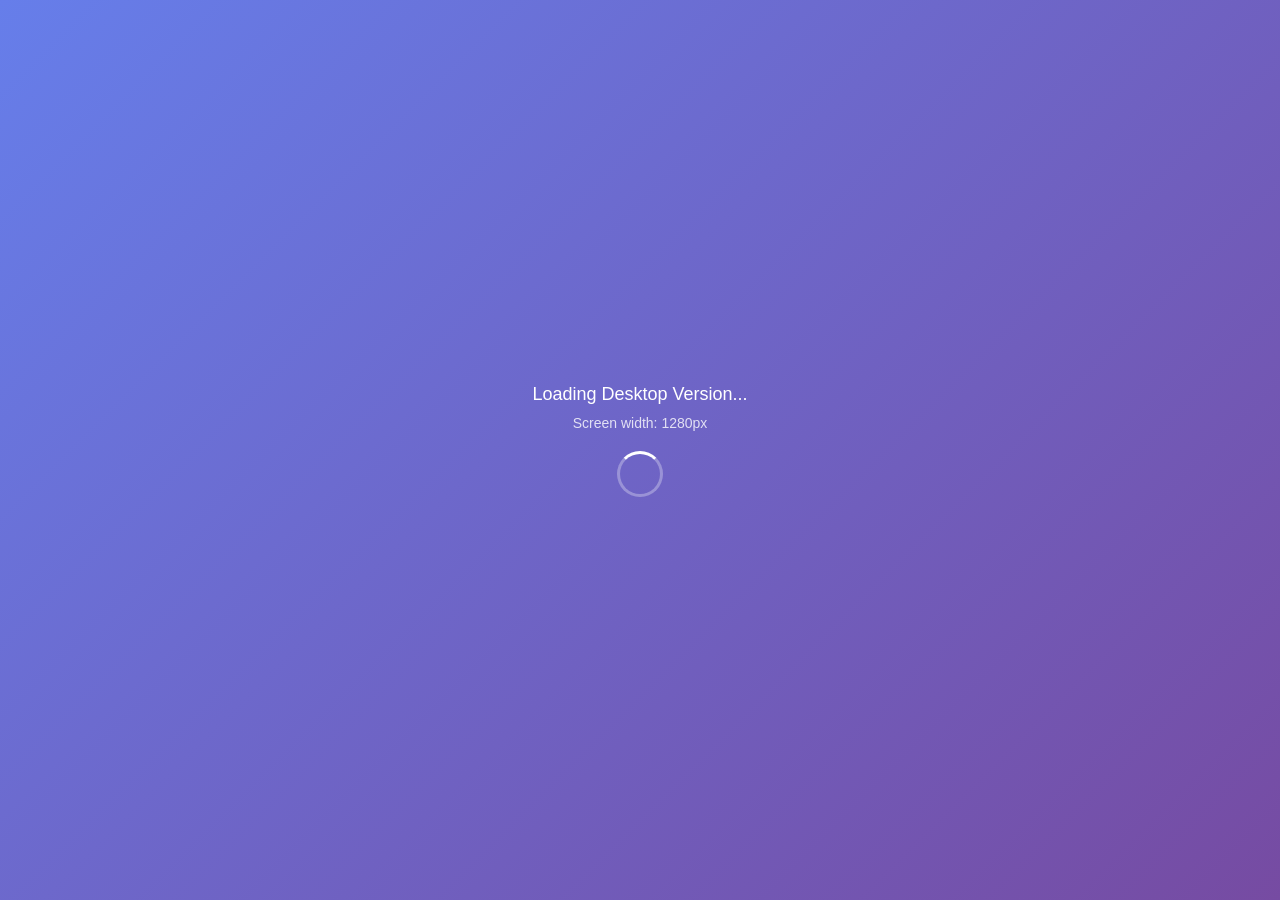
==== index.html @ 40e8b6b2 "first commit" ====
<!DOCTYPE html>
<html lang="en">
<head>
    <meta charset="UTF-8">
    <meta name="viewport" content="width=device-width, initial-scale=1.0">
    <title>LoopPlus</title>
    <style>
        /* Loading screen styles */
        body {
            margin: 0;
            padding: 0;
            font-family: -apple-system, BlinkMacSystemFont, 'Segoe UI', Roboto, sans-serif;
            background: linear-gradient(135deg, #667eea 0%, #764ba2 100%);
            display: flex;
            justify-content: center;
            align-items: center;
            height: 100vh;
            overflow: hidden;
        }
        
        .loader-container {
            text-align: center;
            color: white;
        }
        
        .logo {
            width: 80px;
            height: 80px;
            margin-bottom: 20px;
            animation: pulse 2s infinite;
        }
        
        @keyframes pulse {
            0%, 100% { transform: scale(1); }
            50% { transform: scale(1.1); }
        }
        
        .loading-text {
            font-size: 18px;
            font-weight: 500;
            margin-bottom: 10px;
        }
        
        .device-info {
            font-size: 14px;
            opacity: 0.8;
        }
        
        .spinner {
            width: 40px;
            height: 40px;
            border: 3px solid rgba(255, 255, 255, 0.3);
            border-top: 3px solid white;
            border-radius: 50%;
            animation: spin 1s linear infinite;
            margin: 20px auto;
        }
        
        @keyframes spin {
            0% { transform: rotate(0deg); }
            100% { transform: rotate(360deg); }
        }
    </style>
</head>
<body>
    <div class="loader-container">
        <img src="Logo.png" alt="LoopPlus" class="logo" id="logo">
        <div class="loading-text" id="loading-text">Loading LoopPlus...</div>
        <div class="device-info" id="device-info">Detecting device...</div>
        <div class="spinner"></div>
    </div>

    <script>
        // Device detection and redirection logic
        function detectDevice() {
            const userAgent = navigator.userAgent.toLowerCase();
            const screenWidth = window.innerWidth;
            
            // Update loading text
            document.getElementById('device-info').textContent = `Screen width: ${screenWidth}px`;
            
            // Check if mobile device
            const isMobile = /android|webos|iphone|ipad|ipod|blackberry|iemobile|opera mini/i.test(userAgent);
            const isTablet = /ipad|android(?!.*mobile)/i.test(userAgent);
            const isSmallScreen = screenWidth <= 768;
            
            // Determine device type
            let deviceType = 'desktop';
            let redirectPath = 'web app version/index.html';
            
            if (isMobile || isSmallScreen) {
                deviceType = 'mobile';
                redirectPath = 'mobile app version/index.html';
                document.getElementById('loading-text').textContent = 'Loading Mobile Version...';
            } else if (isTablet) {
                deviceType = 'tablet';
                // For tablets, you can choose either version based on preference
                // Here we're using web version for tablets
                redirectPath = 'web app version/index.html';
                document.getElementById('loading-text').textContent = 'Loading Tablet Version...';
            } else {
                document.getElementById('loading-text').textContent = 'Loading Desktop Version...';
            }
            
            // Log device detection
            console.log(`Device detected: ${deviceType}`);
            console.log(`User Agent: ${userAgent}`);
            console.log(`Screen Width: ${screenWidth}px`);
            console.log(`Redirecting to: ${redirectPath}`);
            
            // Redirect after a short delay for better UX
            setTimeout(() => {
                window.location.href = redirectPath;
            }, 1500);
        }
        
        // Handle logo loading error
        document.getElementById('logo').addEventListener('error', function() {
            this.style.display = 'none';
            document.getElementById('loading-text').textContent = 'LoopPlus';
        });
        
        // Run detection when page loads
        window.addEventListener('load', detectDevice);
        
        // Also detect on resize (in case device orientation changes)
        let resizeTimer;
        window.addEventListener('resize', function() {
            clearTimeout(resizeTimer);
            resizeTimer = setTimeout(function() {
                // Only re-detect if significant size change
                const currentWidth = window.innerWidth;
                const previousWidth = window.previousWidth || currentWidth;
                
                if (Math.abs(currentWidth - previousWidth) > 200) {
                    window.previousWidth = currentWidth;
                    console.log('Significant size change detected, re-detecting device...');
                    detectDevice();
                }
            }, 500);
        });
        
        // Fallback redirection if detection takes too long
        setTimeout(() => {
            if (window.location.pathname.endsWith('/') || window.location.pathname.endsWith('/index.html')) {
                console.log('Fallback: Redirecting to web version');
                window.location.href = 'web app version/index.html';
            }
        }, 5000);
    </script>
</body>
</html>
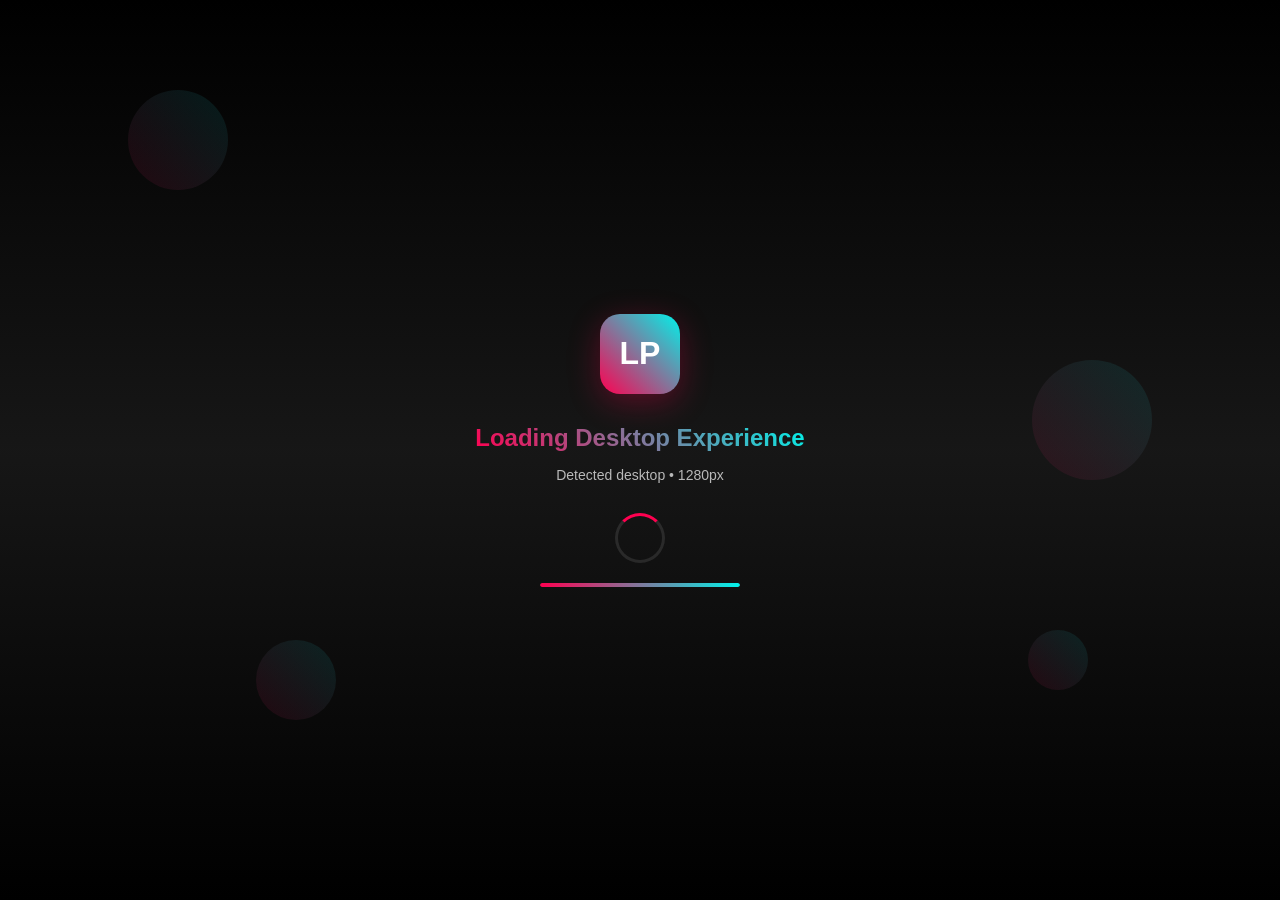
==== commit e0917df9: "first commit" ====
--- a/index.html
+++ b/index.html
@@ -5,148 +5,265 @@
     <meta name="viewport" content="width=device-width, initial-scale=1.0">
     <title>LoopPlus</title>
     <style>
-        /* Loading screen styles */
-        body {
+        /* TikTok-style loading screen */
+        * {
             margin: 0;
             padding: 0;
+            box-sizing: border-box;
+        }
+        
+        body {
             font-family: -apple-system, BlinkMacSystemFont, 'Segoe UI', Roboto, sans-serif;
-            background: linear-gradient(135deg, #667eea 0%, #764ba2 100%);
+            background: #000;
+            color: white;
+            overflow: hidden;
+            height: 100vh;
             display: flex;
             justify-content: center;
             align-items: center;
-            height: 100vh;
+            position: relative;
+        }
+        
+        /* TikTok-style background */
+        .tiktok-bg {
+            position: fixed;
+            top: 0;
+            left: 0;
+            right: 0;
+            bottom: 0;
+            background: linear-gradient(180deg, 
+                rgba(0,0,0,0.95) 0%, 
+                rgba(25,25,25,0.9) 50%, 
+                rgba(0,0,0,0.95) 100%);
+            z-index: -2;
+        }
+        
+        .floating-elements {
+            position: fixed;
+            top: 0;
+            left: 0;
+            right: 0;
+            bottom: 0;
             overflow: hidden;
-        }
-        
+            z-index: -1;
+        }
+        
+        .floating-element {
+            position: absolute;
+            background: linear-gradient(45deg, #ff0050, #00f2ea);
+            border-radius: 50%;
+            opacity: 0.1;
+            animation: float 20s infinite ease-in-out;
+        }
+        
+        @keyframes float {
+            0%, 100% { transform: translateY(0) rotate(0deg); }
+            33% { transform: translateY(-30px) rotate(120deg); }
+            66% { transform: translateY(30px) rotate(240deg); }
+        }
+        
+        /* Loading container */
         .loader-container {
             text-align: center;
-            color: white;
-        }
-        
+            z-index: 10;
+            animation: fadeIn 0.5s ease-out;
+        }
+        
+        @keyframes fadeIn {
+            from { opacity: 0; transform: scale(0.9); }
+            to { opacity: 1; transform: scale(1); }
+        }
+        
+        /* TikTok-style logo */
         .logo {
             width: 80px;
             height: 80px;
-            margin-bottom: 20px;
+            margin: 0 auto 30px;
+            background: linear-gradient(45deg, #ff0050, #00f2ea);
+            border-radius: 20px;
+            display: flex;
+            align-items: center;
+            justify-content: center;
+            font-size: 32px;
+            font-weight: bold;
+            color: white;
             animation: pulse 2s infinite;
+            box-shadow: 0 8px 32px rgba(255, 0, 80, 0.3);
         }
         
         @keyframes pulse {
             0%, 100% { transform: scale(1); }
-            50% { transform: scale(1.1); }
-        }
-        
+            50% { transform: scale(1.05); }
+        }
+        
+        /* Loading text */
         .loading-text {
-            font-size: 18px;
-            font-weight: 500;
-            margin-bottom: 10px;
+            font-size: 24px;
+            font-weight: 600;
+            margin-bottom: 15px;
+            background: linear-gradient(45deg, #ff0050, #00f2ea);
+            -webkit-background-clip: text;
+            -webkit-text-fill-color: transparent;
+            background-clip: text;
         }
         
         .device-info {
             font-size: 14px;
-            opacity: 0.8;
-        }
-        
+            color: rgba(255, 255, 255, 0.7);
+            margin-bottom: 30px;
+        }
+        
+        /* TikTok-style spinner */
         .spinner {
-            width: 40px;
-            height: 40px;
-            border: 3px solid rgba(255, 255, 255, 0.3);
-            border-top: 3px solid white;
+            width: 50px;
+            height: 50px;
+            border: 3px solid rgba(255, 255, 255, 0.1);
+            border-top: 3px solid #ff0050;
             border-radius: 50%;
             animation: spin 1s linear infinite;
-            margin: 20px auto;
+            margin: 0 auto;
         }
         
         @keyframes spin {
             0% { transform: rotate(0deg); }
             100% { transform: rotate(360deg); }
         }
+        
+        /* Progress bar */
+        .progress-bar {
+            width: 200px;
+            height: 4px;
+            background: rgba(255, 255, 255, 0.1);
+            border-radius: 2px;
+            margin: 20px auto 0;
+            overflow: hidden;
+        }
+        
+        .progress-fill {
+            height: 100%;
+            background: linear-gradient(90deg, #ff0050, #00f2ea);
+            border-radius: 2px;
+            animation: progress 1.5s ease-out forwards;
+        }
+        
+        @keyframes progress {
+            from { width: 0%; }
+            to { width: 100%; }
+        }
+        
+        /* Mobile optimizations */
+        @media (max-width: 768px) {
+            .logo {
+                width: 60px;
+                height: 60px;
+                font-size: 24px;
+            }
+            
+            .loading-text {
+                font-size: 20px;
+            }
+            
+            .device-info {
+                font-size: 12px;
+            }
+        }
     </style>
 </head>
 <body>
+    <!-- TikTok-style background -->
+    <div class="tiktok-bg"></div>
+    <div class="floating-elements">
+        <div class="floating-element" style="width: 100px; height: 100px; top: 10%; left: 10%; animation-delay: 0s;"></div>
+        <div class="floating-element" style="width: 60px; height: 60px; top: 70%; right: 15%; animation-delay: 5s;"></div>
+        <div class="floating-element" style="width: 80px; height: 80px; bottom: 20%; left: 20%; animation-delay: 10s;"></div>
+        <div class="floating-element" style="width: 120px; height: 120px; top: 40%; right: 10%; animation-delay: 15s;"></div>
+    </div>
+
+    <!-- Loading content -->
     <div class="loader-container">
-        <img src="Logo.png" alt="LoopPlus" class="logo" id="logo">
-        <div class="loading-text" id="loading-text">Loading LoopPlus...</div>
-        <div class="device-info" id="device-info">Detecting device...</div>
+        <div class="logo">LP</div>
+        <div class="loading-text" id="loading-text">Loading LoopPlus</div>
+        <div class="device-info" id="device-info">Optimizing experience for your device...</div>
         <div class="spinner"></div>
+        <div class="progress-bar">
+            <div class="progress-fill"></div>
+        </div>
     </div>
 
     <script>
-        // Device detection and redirection logic
-        function detectDevice() {
+        // Automatic device detection and redirection (TikTok-style)
+        function detectAndRedirect() {
             const userAgent = navigator.userAgent.toLowerCase();
             const screenWidth = window.innerWidth;
-            
-            // Update loading text
-            document.getElementById('device-info').textContent = `Screen width: ${screenWidth}px`;
-            
-            // Check if mobile device
-            const isMobile = /android|webos|iphone|ipad|ipod|blackberry|iemobile|opera mini/i.test(userAgent);
-            const isTablet = /ipad|android(?!.*mobile)/i.test(userAgent);
-            const isSmallScreen = screenWidth <= 768;
             
             // Determine device type
             let deviceType = 'desktop';
             let redirectPath = 'web app version/index.html';
-            
-            if (isMobile || isSmallScreen) {
+            let loadingMessage = 'Loading Desktop Experience';
+            
+            if (/android|webos|iphone|ipod|blackberry|iemobile|opera mini/i.test(userAgent) || screenWidth <= 768) {
                 deviceType = 'mobile';
                 redirectPath = 'mobile app version/index.html';
-                document.getElementById('loading-text').textContent = 'Loading Mobile Version...';
-            } else if (isTablet) {
+                loadingMessage = 'Loading Mobile Experience';
+            } else if (/ipad|android(?!.*mobile)/i.test(userAgent) || (screenWidth > 768 && screenWidth <= 1024)) {
                 deviceType = 'tablet';
-                // For tablets, you can choose either version based on preference
-                // Here we're using web version for tablets
                 redirectPath = 'web app version/index.html';
-                document.getElementById('loading-text').textContent = 'Loading Tablet Version...';
-            } else {
-                document.getElementById('loading-text').textContent = 'Loading Desktop Version...';
-            }
-            
-            // Log device detection
-            console.log(`Device detected: ${deviceType}`);
-            console.log(`User Agent: ${userAgent}`);
-            console.log(`Screen Width: ${screenWidth}px`);
-            console.log(`Redirecting to: ${redirectPath}`);
-            
-            // Redirect after a short delay for better UX
+                loadingMessage = 'Loading Tablet Experience';
+            }
+            
+            // Update loading message
+            document.getElementById('loading-text').textContent = loadingMessage;
+            document.getElementById('device-info').textContent = `Detected ${deviceType} • ${screenWidth}px`;
+            
+            // Log for debugging
+            console.log(`LoopPlus Auto-Detection:`);
+            console.log(`- Device: ${deviceType}`);
+            console.log(`- Screen: ${screenWidth}px`);
+            console.log(`- Redirecting to: ${redirectPath}`);
+            
+            // Automatic redirect after loading animation (1.5 seconds)
             setTimeout(() => {
-                window.location.href = redirectPath;
+                // Smooth fade out transition
+                document.body.style.opacity = '0';
+                document.body.style.transition = 'opacity 0.3s ease';
+                
+                setTimeout(() => {
+                    window.location.href = redirectPath;
+                }, 300);
             }, 1500);
         }
         
         // Handle logo loading error
-        document.getElementById('logo').addEventListener('error', function() {
-            this.style.display = 'none';
-            document.getElementById('loading-text').textContent = 'LoopPlus';
+        document.addEventListener('DOMContentLoaded', () => {
+            // Start detection immediately
+            detectAndRedirect();
         });
         
-        // Run detection when page loads
-        window.addEventListener('load', detectDevice);
-        
-        // Also detect on resize (in case device orientation changes)
-        let resizeTimer;
-        window.addEventListener('resize', function() {
-            clearTimeout(resizeTimer);
-            resizeTimer = setTimeout(function() {
-                // Only re-detect if significant size change
-                const currentWidth = window.innerWidth;
-                const previousWidth = window.previousWidth || currentWidth;
-                
-                if (Math.abs(currentWidth - previousWidth) > 200) {
-                    window.previousWidth = currentWidth;
-                    console.log('Significant size change detected, re-detecting device...');
-                    detectDevice();
-                }
-            }, 500);
-        });
-        
-        // Fallback redirection if detection takes too long
+        // Fallback redirect if something goes wrong
         setTimeout(() => {
-            if (window.location.pathname.endsWith('/') || window.location.pathname.endsWith('/index.html')) {
+            if (window.location.pathname === '/' || window.location.pathname.endsWith('/index.html')) {
                 console.log('Fallback: Redirecting to web version');
                 window.location.href = 'web app version/index.html';
             }
         }, 5000);
+        
+        // Add some TikTok-style interactions
+        document.addEventListener('DOMContentLoaded', () => {
+            // Add subtle parallax effect to floating elements
+            document.addEventListener('mousemove', (e) => {
+                const elements = document.querySelectorAll('.floating-element');
+                const x = e.clientX / window.innerWidth;
+                const y = e.clientY / window.innerHeight;
+                
+                elements.forEach((element, index) => {
+                    const speed = (index + 1) * 10;
+                    const xOffset = (x - 0.5) * speed;
+                    const yOffset = (y - 0.5) * speed;
+                    
+                    element.style.transform = `translate(${xOffset}px, ${yOffset}px)`;
+                });
+            });
+        });
     </script>
 </body>
 </html>
